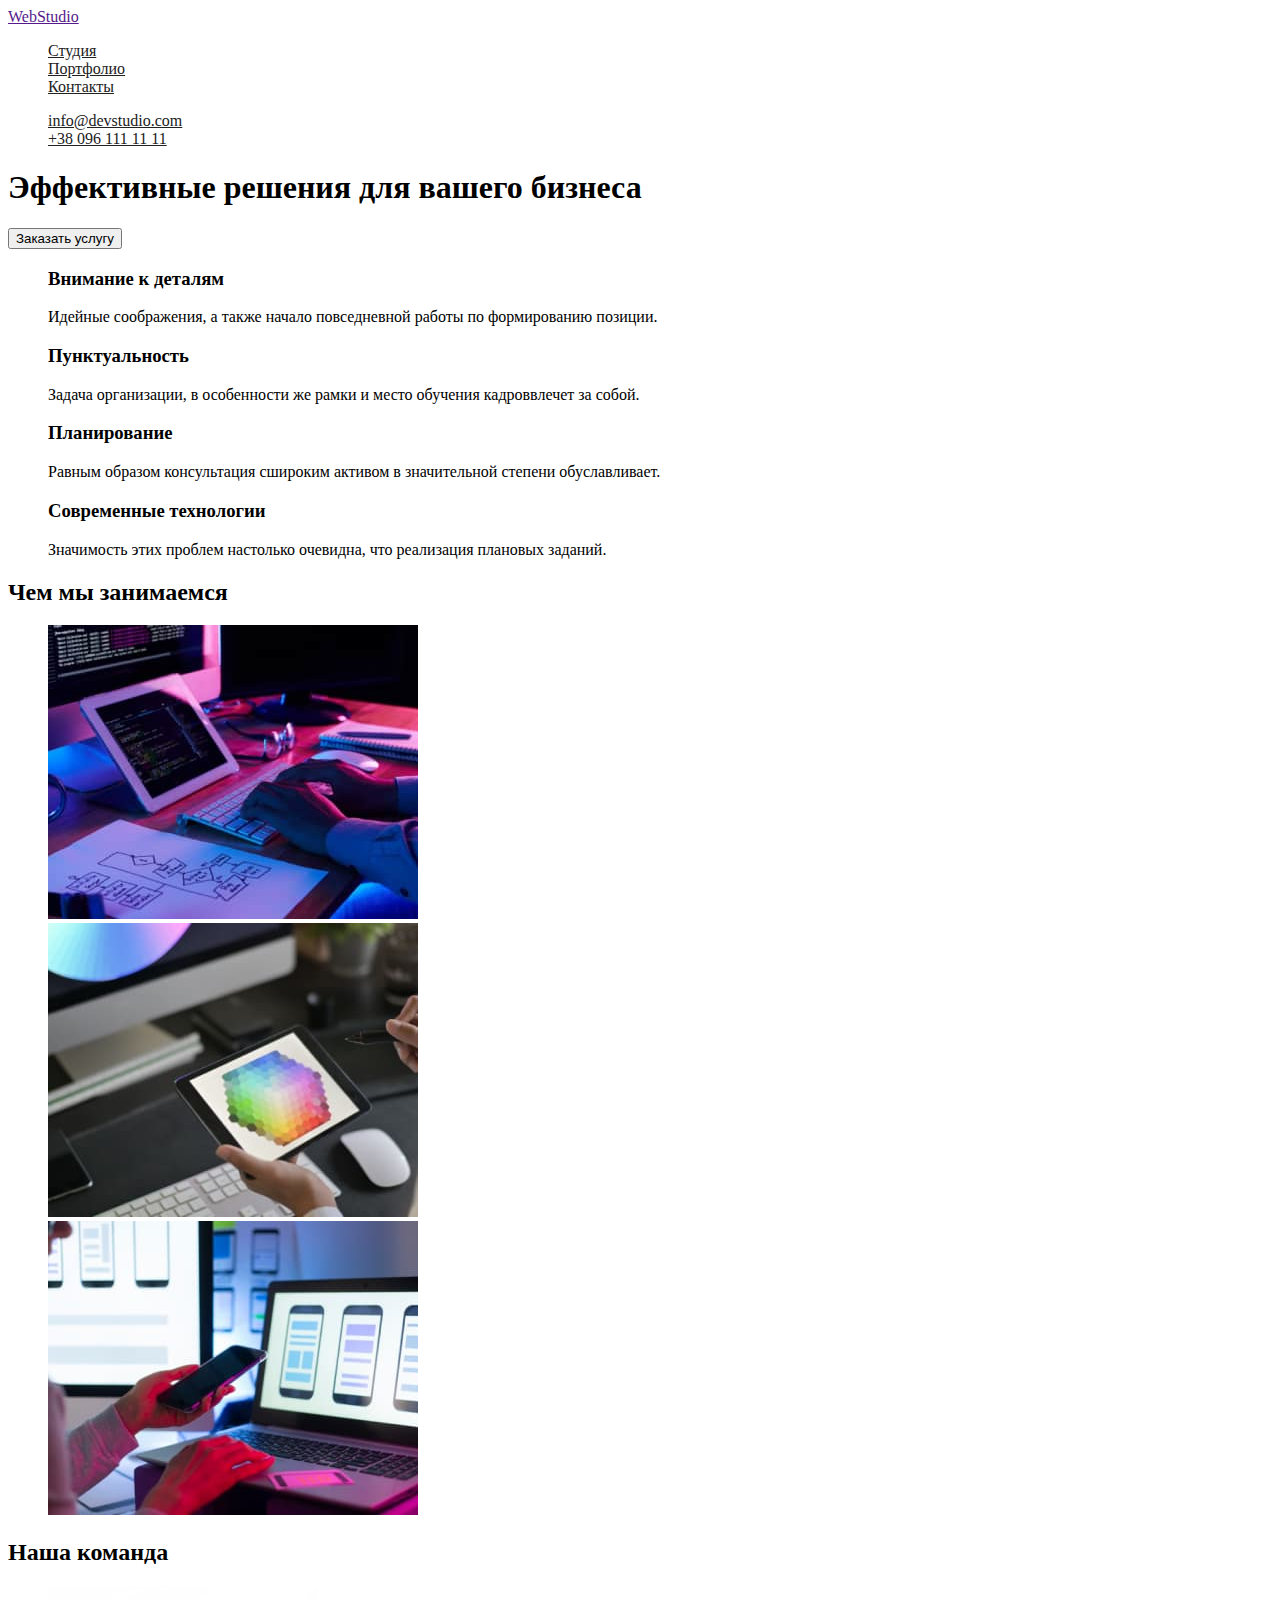
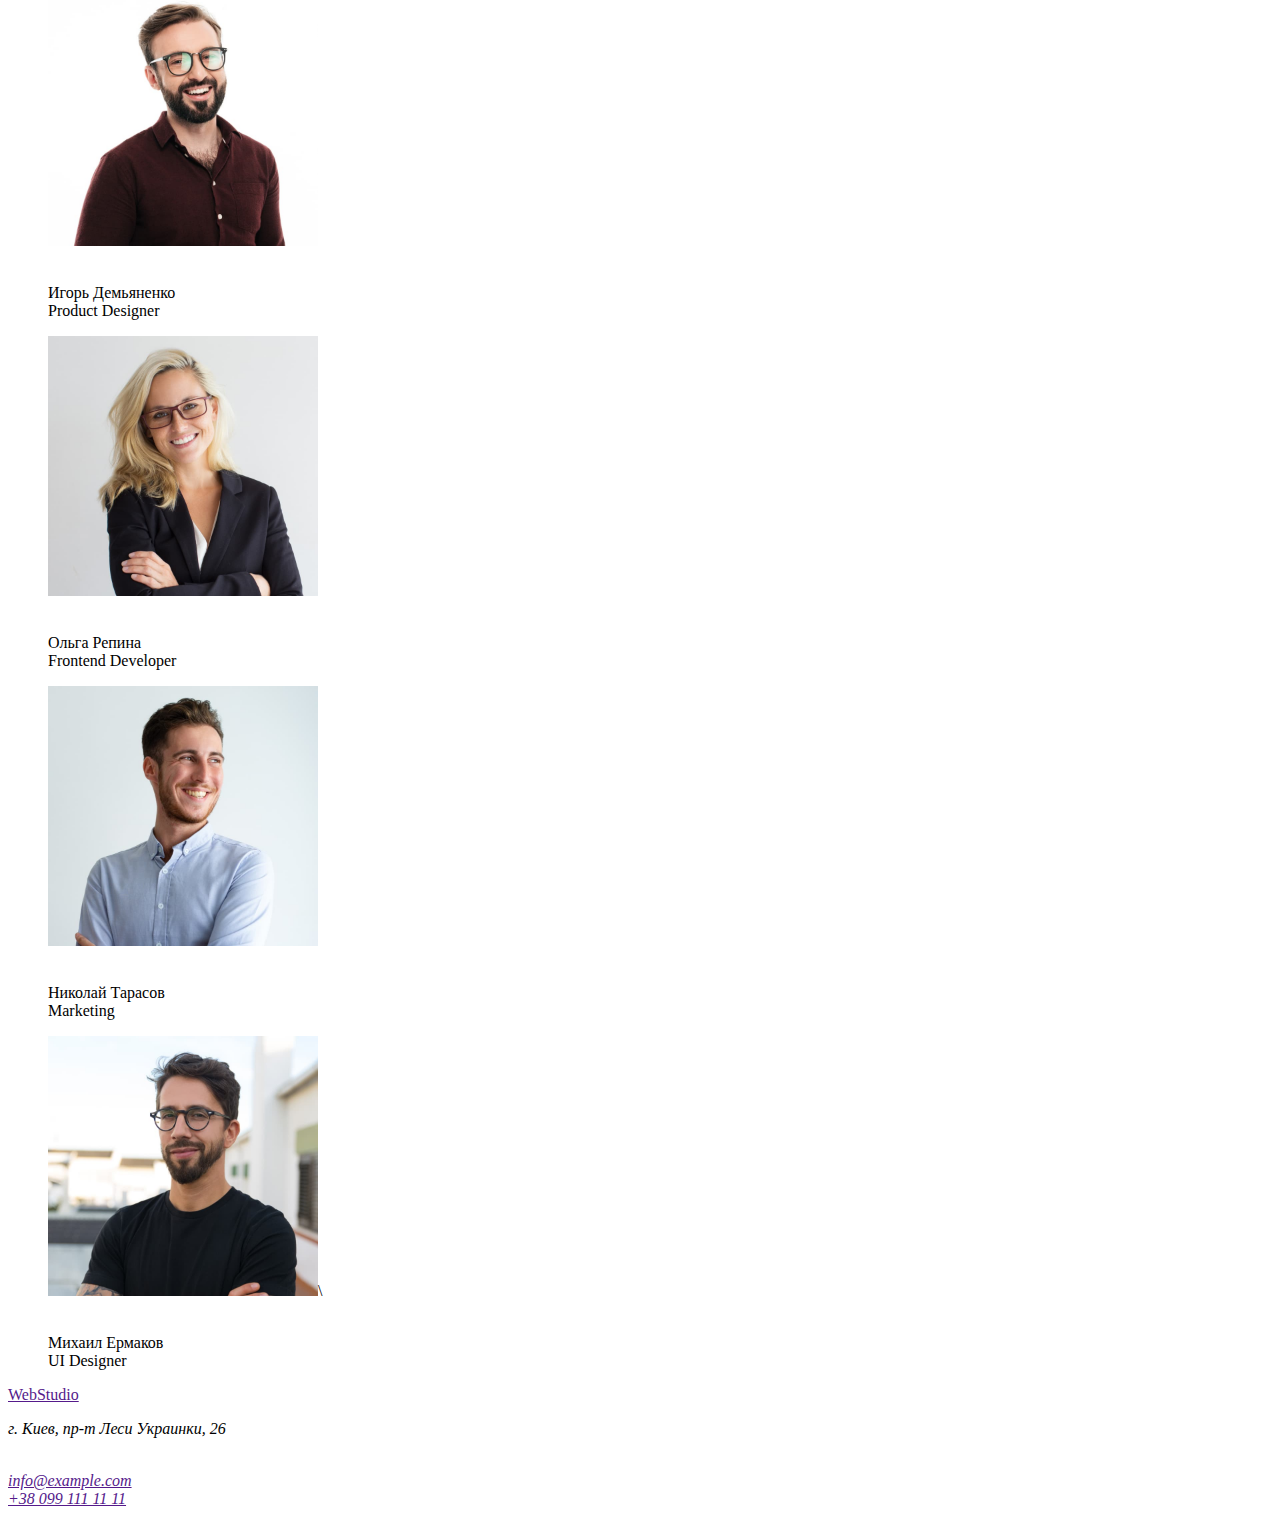
==== index.html @ eeeb80b0 "start" ====
<!DOCTYPE html>
<html lang="en">
<head>
    <meta charset="UTF-8">
    <meta http-equiv="X-UA-Compatible" content="IE=edge">
    <meta name="viewport" content="width=device-width, initial-scale=1.0">
    <title>Document</title>
    <link rel="stylesheet" href="./CSS/style.css">

</head>
<body>
   <header> 
       <nav><a href="">WebStudio</a>
   <ul class="style-nav">
    <li><a href="" class="link">Студия</a></li>
    <li><a href="" class="link"> Портфолио</a></li>
    <li> <a href="" class="link"> Контакты</a></li>
</ul>
    </nav>
    
        <ul class="auth-nav">
        <li><a href="" class="linknav">info@devstudio.com</a></li>
        <li><a href="" class="linknav">+38 096 111 11 11</a></li>
        
    </ul>
    
</header>
<main>
    <section>
        <h1>Эффективные решения для вашего бизнеса</h1>
        <input type="button"
        value="Заказать услугу">
    </section>


<section>
   
    <ul>
        <li><h3>Внимание к деталям</h3>
           <p>Идейные соображения, а также начало повседневной работы по формированию позиции.</p></li>
            <li><h3>Пунктуальность</h3>
               <p>Задача организации, в особенности же рамки и место обучения кадроввлечет за собой.</p></li>
                <li><h3>Планирование</h3>
                   <p> Равным образом консультация сшироким активом в значительной степени обуславливает.</p></li>
                    <li><h3>Современные технологии</h3>
                       <p> Значимость этих проблем настолько очевидна, что реализация плановых заданий.</p></li>
    </ul>
    </section>
    <section>
    <h2>Чем мы занимаемся</h2>
    <ul>
        <li><img src="./images/img1.re.jpg" width=370 height="294" alt="разработчик работает над проектом"> </li>
        <li><img src="./images/img2.re.jpg" width="370" height="294" alt="дизайнеры работают над мобильным приложением"></li>
        <li><img src="./images/img3.re.jpg" width="370" height="294" alt="креативный веб дизайнер выбирает цвет на планшете"></li>
    </ul>
</section>


    <section>
        <h2>Наша команда</h2>
        <ul>
            <li>
                
                    <img src="./images/developer1.re.jpg" width="270" height="260" alt="Product Designer">
           <p> <br>Игорь Демьяненко<br>
            Product Designer</p>
       
    </li>
            <li>
                <img src="./images/developer2.re.jpg" width="270" height="260" alt="Frontend Developer">
            <p>  <br>Ольга Репина<br>Frontend Developer</p>
            
        </li>
            <li>
                
                    <img src="./images/developer3.re.jpg" width="270" height="260" alt="Marketing">
                <p> <br>Николай Тарасов<br>Marketing</p>
        
    </li>
            <li>
               
                    <img src="./images/developer4.re.jpg" width="270" height="260" alt="UI Designer">\
                <p>  <br>Михаил Ермаков<br>UI Designer</p>
        </li>
    
        </ul>
    </section>
</main>

    <footer>
       <a href=""> WebStudio<br></a>
<address>
<p> г. Киев, пр-т Леси Украинки, 26</p> <br> <a href=""> info@example.com</a> <br> <a href=""> +38 099 111 11 11</a>
</address>

    </footer>

</body>
</html>
---- CSS/style.css ----
ul {
    list-style: none;
}
/* style heder */



.style-nav .link:hover,
.style-nav .link:focus {
color: #2196F3;
}
.style-nav .link {
    color: #212121;
}

.auth-nav .linknav:hover,
.auth-nav .linknav:focus {
    color: #2196F3;
}
.auth-nav .linknav {
    color: #212121;
}
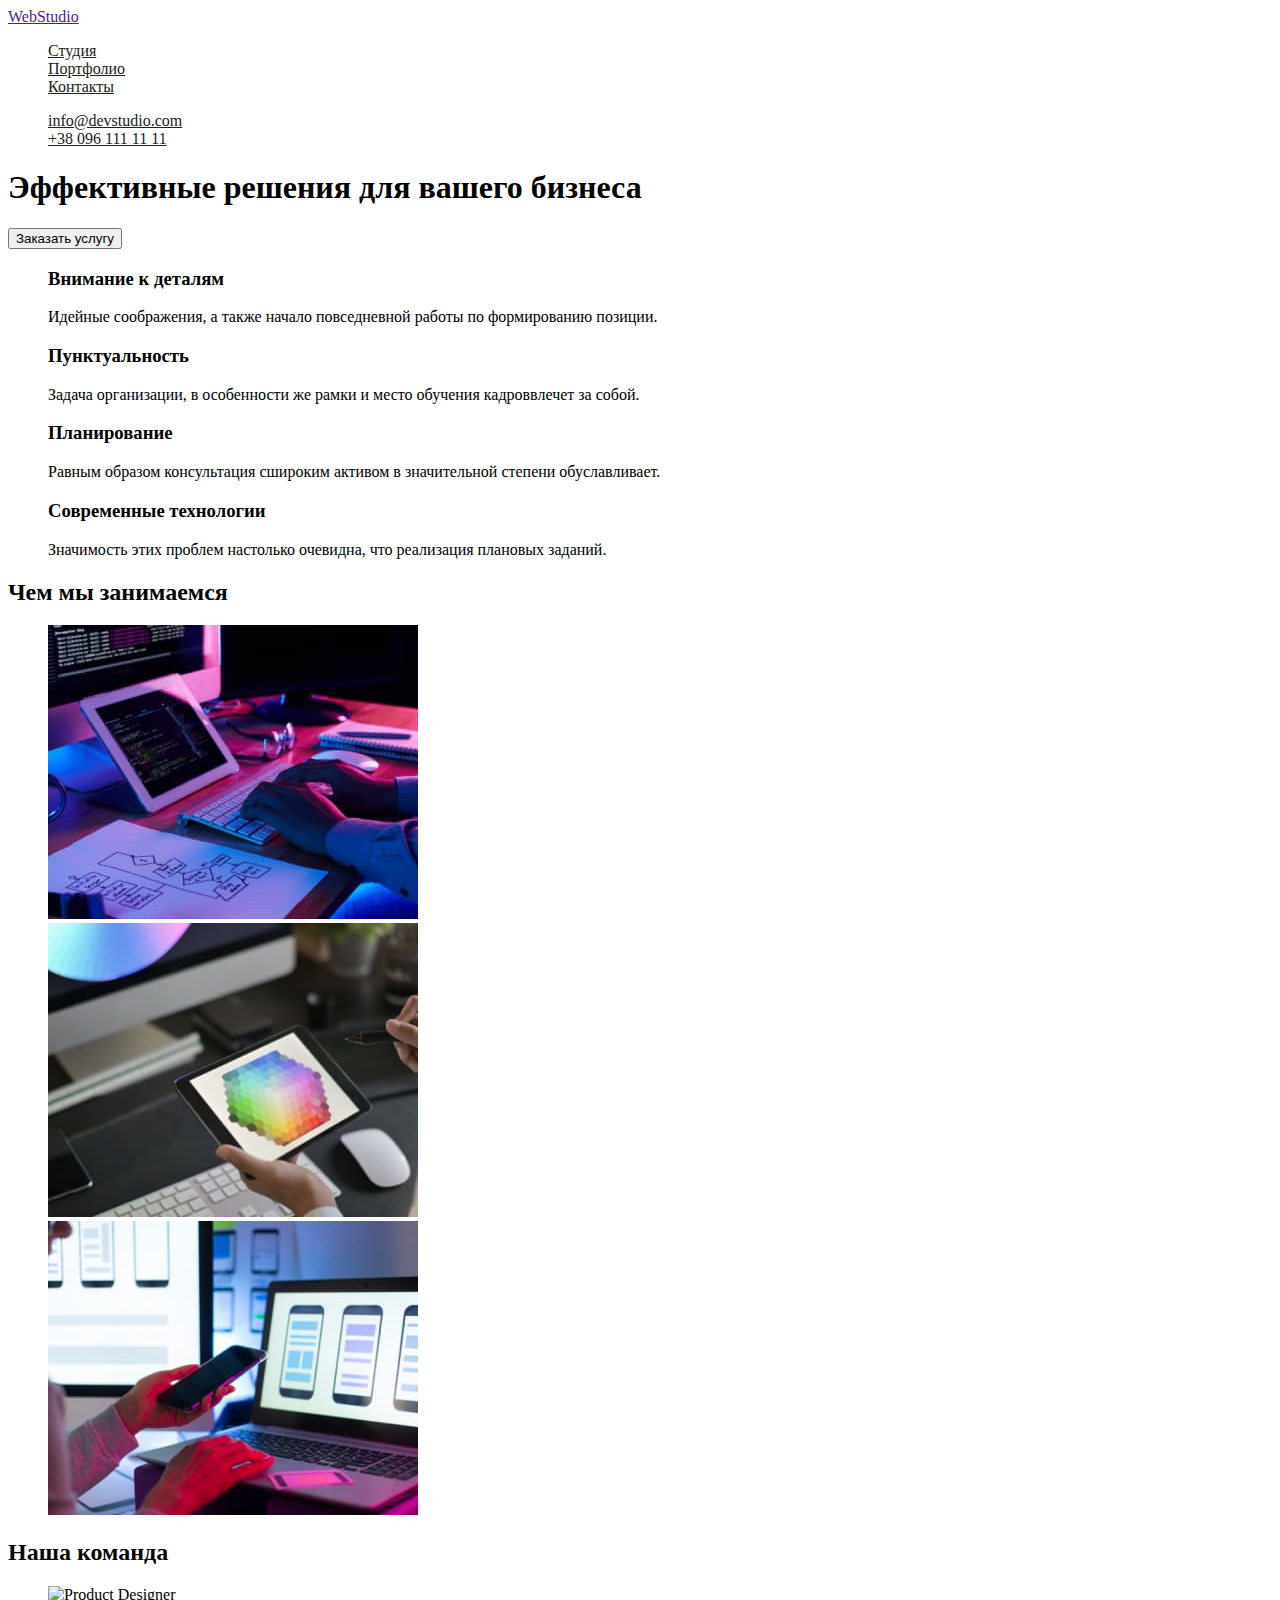
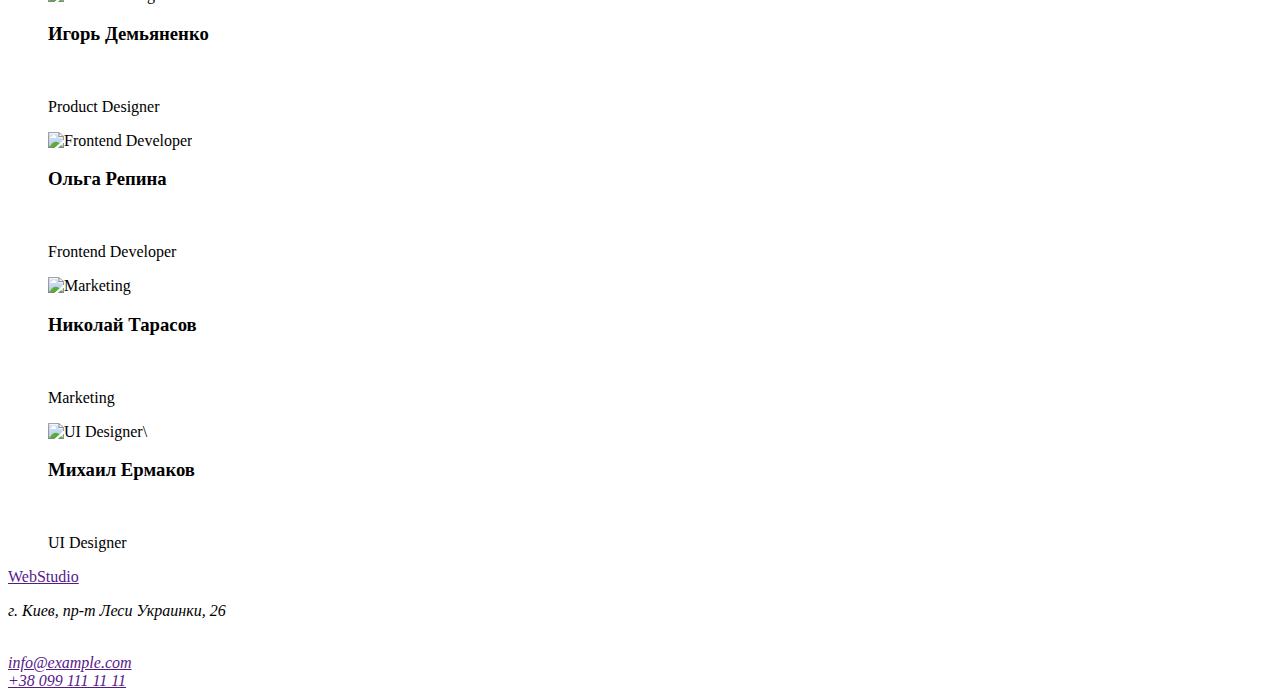
==== commit 6884101f: "portfolio" ====
--- a/index.html
+++ b/index.html
@@ -61,28 +61,28 @@
         <ul>
             <li>
                 
-                    <img src="./images/developer1.re.jpg" width="270" height="260" alt="Product Designer">
-           <p> <br>Игорь Демьяненко<br>
-            Product Designer</p>
-       
-    </li>
-            <li>
-                <img src="./images/developer2.re.jpg" width="270" height="260" alt="Frontend Developer">
-            <p>  <br>Ольга Репина<br>Frontend Developer</p>
-            
-        </li>
-            <li>
-                
-                    <img src="./images/developer3.re.jpg" width="270" height="260" alt="Marketing">
-                <p> <br>Николай Тарасов<br>Marketing</p>
+                <img src="./img/developer1.jpg" width="270" height="260" alt="Product Designer">
+        <br><h3>Игорь Демьяненко</h3><br>
+       <p>Product Designer</p>
+   
+</li>
+        <li>
+            <img src="./img/developer2.jpg" width="270" height="260" alt="Frontend Developer">
+          <br><h3>Ольга Репина</h3><br><p>Frontend Developer</p>
         
     </li>
-            <li>
-               
-                    <img src="./images/developer4.re.jpg" width="270" height="260" alt="UI Designer">\
-                <p>  <br>Михаил Ермаков<br>UI Designer</p>
-        </li>
+        <li>
+            
+                <img src="./img/developer3.jpg" width="270" height="260" alt="Marketing">
+             <br><h3>Николай Тарасов</h3><br><p>Marketing</p>
     
+</li>
+        <li>
+           
+                <img src="./img/developer4.jpg" width="270" height="260" alt="UI Designer">\
+              <br><h3>Михаил Ермаков</h3><br><p>UI Designer</p>
+    </li>
+
         </ul>
     </section>
 </main>
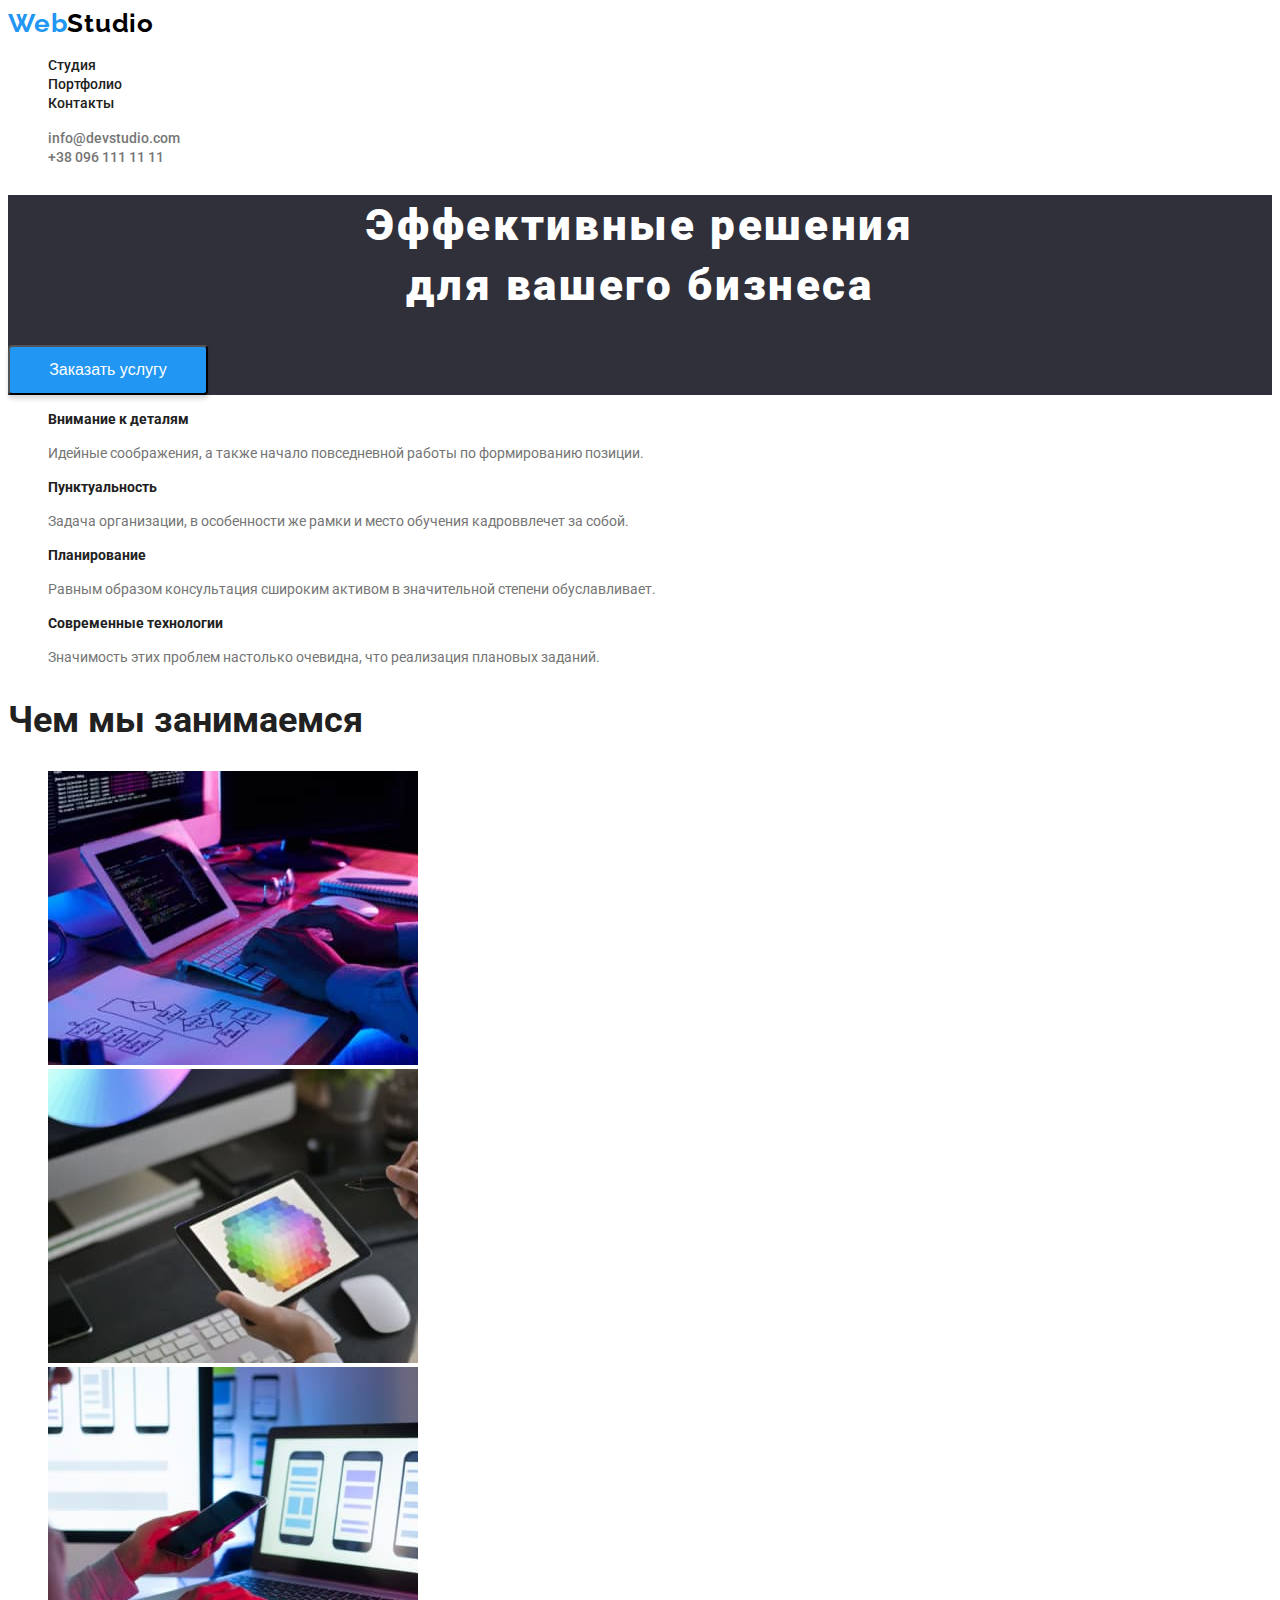
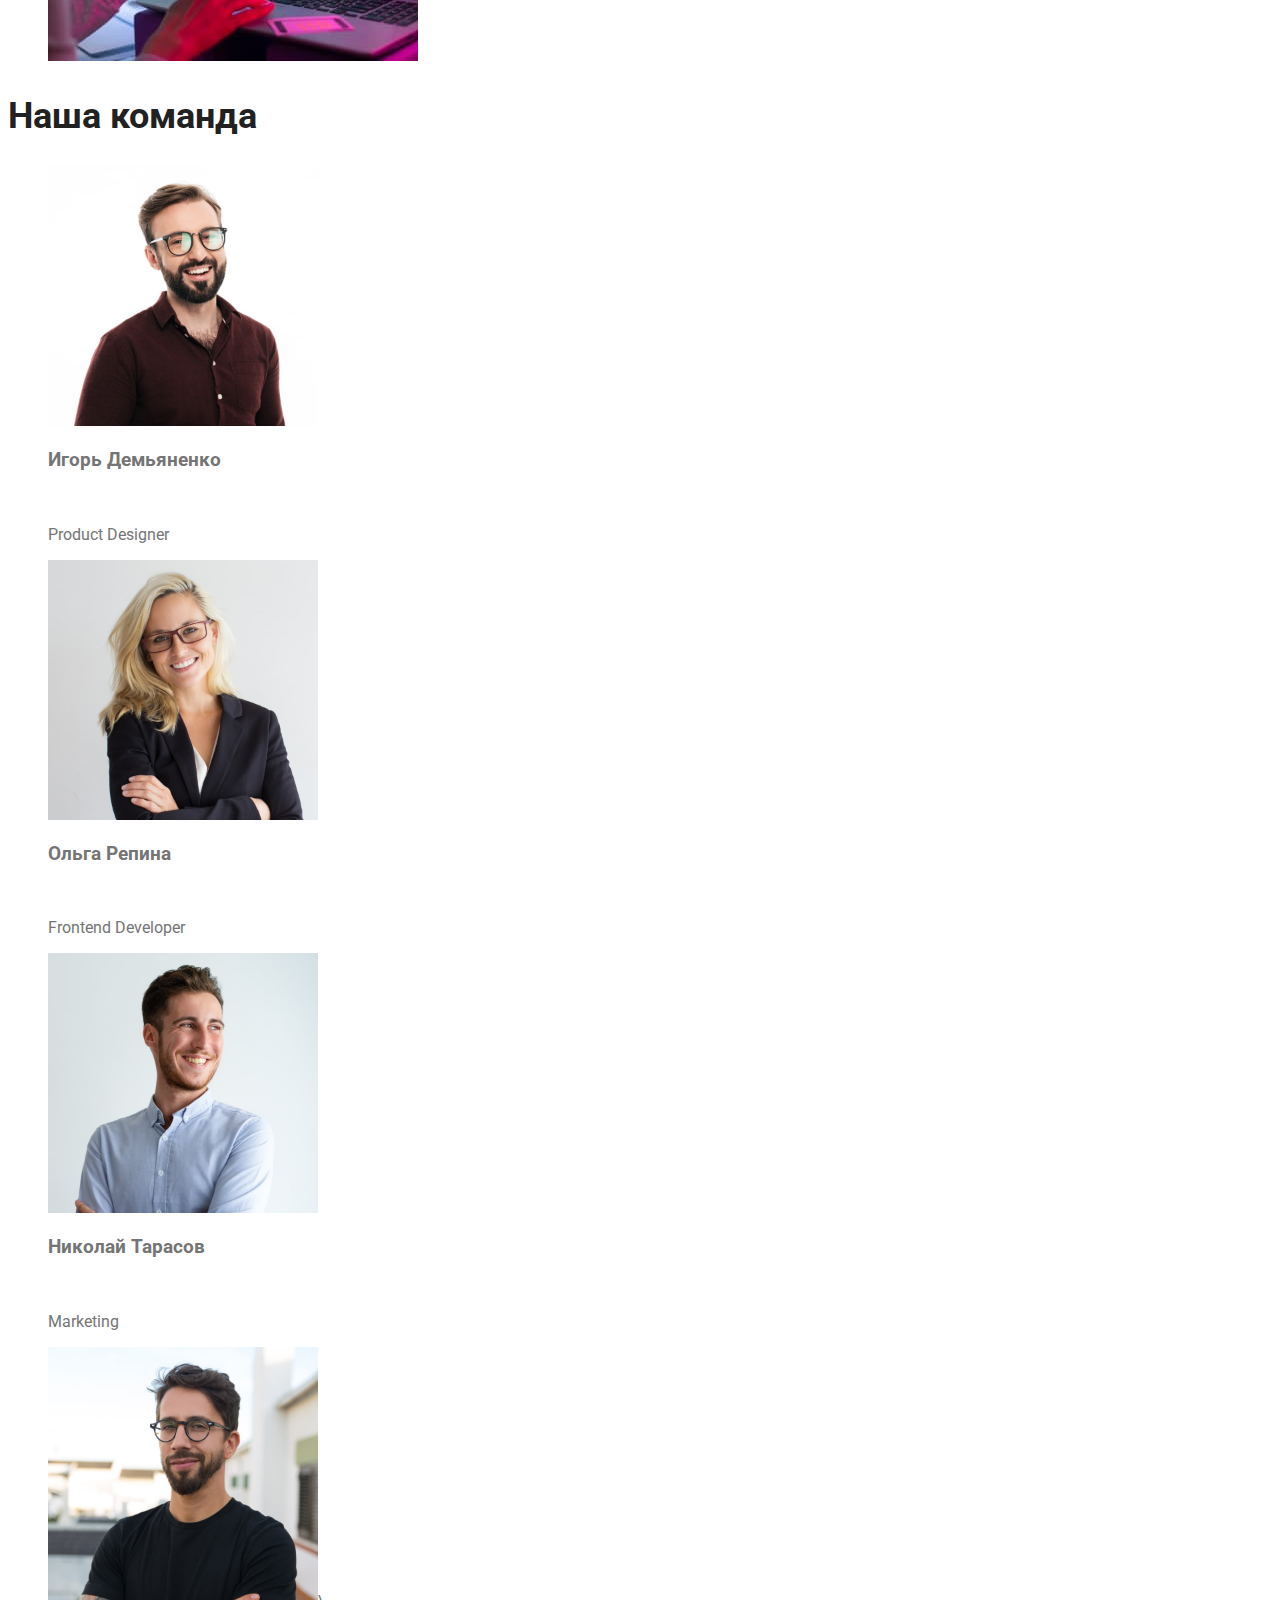
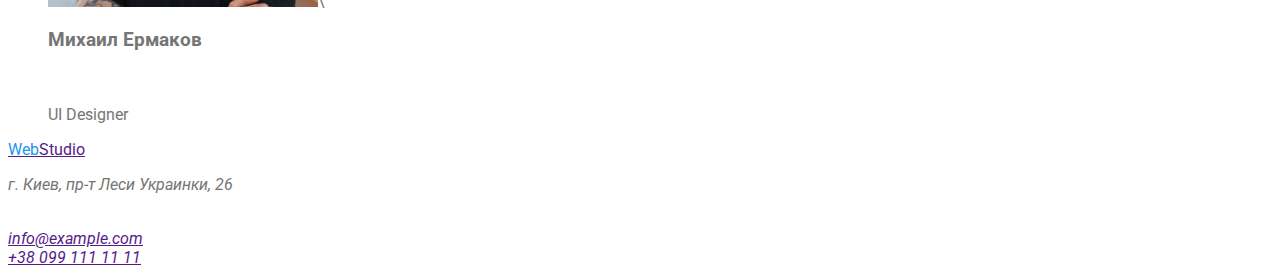
==== commit bc92c4c7: "ogogo" ====
--- a/index.html
+++ b/index.html
@@ -5,15 +5,21 @@
     <meta http-equiv="X-UA-Compatible" content="IE=edge">
     <meta name="viewport" content="width=device-width, initial-scale=1.0">
     <title>Document</title>
+    <link rel="preconnect" href="https://fonts.googleapis.com">
+<link rel="preconnect" href="https://fonts.gstatic.com" crossorigin>
+<link href="https://fonts.googleapis.com/css2?family=Roboto:ital,wght@0,400;0,500;0,700;0,900;1,400;1,500;1,700;1,900&display=swap" rel="stylesheet">
     <link rel="stylesheet" href="./CSS/style.css">
-
+    <link rel="preconnect" href="https://fonts.googleapis.com">
+<link rel="preconnect" href="https://fonts.gstatic.com" crossorigin>
+<link href="https://fonts.googleapis.com/css2?family=Raleway:ital,wght@1,700&display=swap" rel="stylesheet">
 </head>
-<body>
+<body class="body">
    <header> 
-       <nav><a href="">WebStudio</a>
+       <nav><a href="" class="logo">
+        <span class="web">Web</span>Studio</a>
    <ul class="style-nav">
-    <li><a href="" class="link">Студия</a></li>
-    <li><a href="" class="link"> Портфолио</a></li>
+    <li><a href="./index.html" class="link">Студия</a></li>
+    <li><a href="./porfolio.html" class="link"> Портфолио</a></li>
     <li> <a href="" class="link"> Контакты</a></li>
 </ul>
     </nav>
@@ -26,71 +32,71 @@
     
 </header>
 <main>
-    <section>
-        <h1>Эффективные решения для вашего бизнеса</h1>
-        <input type="button"
-        value="Заказать услугу">
+    <section class="main-title">
+        <h1 class="title">Эффективные решения<br> для вашего бизнеса</h1>
+        <button type="button" class="button">Заказать услугу</button>
     </section>
 
 
 <section>
-   
-    <ul>
-        <li><h3>Внимание к деталям</h3>
-           <p>Идейные соображения, а также начало повседневной работы по формированию позиции.</p></li>
-            <li><h3>Пунктуальность</h3>
-               <p>Задача организации, в особенности же рамки и место обучения кадроввлечет за собой.</p></li>
-                <li><h3>Планирование</h3>
-                   <p> Равным образом консультация сшироким активом в значительной степени обуславливает.</p></li>
-                    <li><h3>Современные технологии</h3>
-                       <p> Значимость этих проблем настолько очевидна, что реализация плановых заданий.</p></li>
+
+    <ul class="hero">
+        <li><h3 class="headlines">Внимание к деталям</h3>
+           <p class="list">Идейные соображения, а также начало повседневной работы по формированию позиции.</p></li>
+            <li><h3 class="headlines">Пунктуальность</h3>
+               <p class="list">Задача организации, в особенности же рамки и место обучения кадроввлечет за собой.</p></li>
+                <li><h3 class="headlines">Планирование</h3>
+                   <p class="list"> Равным образом консультация сшироким активом в значительной степени обуславливает.</p></li>
+                    <li><h3 class="headlines">Современные технологии</h3>
+                       <p class="list"> Значимость этих проблем настолько очевидна, что реализация плановых заданий.</p></li>
     </ul>
     </section>
-    <section>
-    <h2>Чем мы занимаемся</h2>
+    <section> 
+    <h2 class="main-headlines">Чем мы занимаемся</h2>
     <ul>
-        <li><img src="./images/img1.re.jpg" width=370 height="294" alt="разработчик работает над проектом"> </li>
-        <li><img src="./images/img2.re.jpg" width="370" height="294" alt="дизайнеры работают над мобильным приложением"></li>
-        <li><img src="./images/img3.re.jpg" width="370" height="294" alt="креативный веб дизайнер выбирает цвет на планшете"></li>
+        <li><img src="./images/img1.jpg" width=370 height="294" alt="разработчик работает над проектом"> </li>
+        <li><img src="./images/img2.jpg" width="370" height="294" alt="дизайнеры работают над мобильным приложением"></li>
+        <li><img src="./images/img3.jpg" width="370" height="294" alt="креативный веб дизайнер выбирает цвет на планшете"></li>
     </ul>
 </section>
 
 
     <section>
-        <h2>Наша команда</h2>
+        <h2 class="main-headlines">Наша команда</h2>
         <ul>
             <li>
                 
-                <img src="./img/developer1.jpg" width="270" height="260" alt="Product Designer">
-        <br><h3>Игорь Демьяненко</h3><br>
+                <img src="./images/developer1.jpg" width="270" height="260" alt="Product Designer">
+        <br><h3 class="workers">Игорь Демьяненко</h3><br>
        <p>Product Designer</p>
    
 </li>
         <li>
-            <img src="./img/developer2.jpg" width="270" height="260" alt="Frontend Developer">
-          <br><h3>Ольга Репина</h3><br><p>Frontend Developer</p>
+            <img src="./images/developer2.jpg" width="270" height="260" alt="Frontend Developer">
+          <br><h3 class="workers">Ольга Репина</h3><br><p>Frontend Developer</p>
         
     </li>
         <li>
             
-                <img src="./img/developer3.jpg" width="270" height="260" alt="Marketing">
-             <br><h3>Николай Тарасов</h3><br><p>Marketing</p>
+                <img src="./images/developer3.jpg" width="270" height="260" alt="Marketing">
+             <br><h3 class="workers">Николай Тарасов</h3><br><p>Marketing</p>
     
 </li>
         <li>
            
-                <img src="./img/developer4.jpg" width="270" height="260" alt="UI Designer">\
-              <br><h3>Михаил Ермаков</h3><br><p>UI Designer</p>
+                <img src="./images/developer4.jpg" width="270" height="260" alt="UI Designer">\
+              <br><h3 class="workers">Михаил Ермаков</h3><br><p>UI Designer</p>
     </li>
 
         </ul>
     </section>
 </main>
 
-    <footer>
-       <a href=""> WebStudio<br></a>
+    <footer class="downfooter">
+        <a href="" class="logodown">
+            <span class="web">Web</span>Studio</a>
 <address>
-<p> г. Киев, пр-т Леси Украинки, 26</p> <br> <a href=""> info@example.com</a> <br> <a href=""> +38 099 111 11 11</a>
+<p class="address"> г. Киев, пр-т Леси Украинки, 26</p> <br> <a href=""> info@example.com</a> <br> <a href=""> +38 099 111 11 11</a>
 </address>
 
     </footer>
--- a/CSS/style.css
+++ b/CSS/style.css
@@ -1,22 +1,92 @@
-ul {
+.body {
+    font-family: Roboto;
+    color: #757575;
+}
+ul {list-style: none;}
+
+/* global */
+.logo {
+    width: 145px;
+    height: 31px;
+    font-family: Raleway;
+    font-weight: bold;
+font-size: 26px;
+line-height: 31px;
+letter-spacing: 0.03em;
+color: black;
+text-decoration: none;
+}
+.web {
+    color: #2196F3;
+}
+/* logo */
+
+
+.style-nav .link-stud:hover,
+.style-nav .link-stud:focus {
+    color: #2196F3;
+}
+
+.style-nav .link {
+    font-size: 14px;
+    line-height: 16px;
+    font-weight: 500;
+    color: #212121;
+    text-decoration: none;
     list-style: none;
 }
-/* style heder */
-
-
 
 .style-nav .link:hover,
 .style-nav .link:focus {
-color: #2196F3;
-}
-.style-nav .link {
-    color: #212121;
-}
-
-.auth-nav .linknav:hover,
-.auth-nav .linknav:focus {
     color: #2196F3;
 }
 .auth-nav .linknav {
+    font-size: 14px;
+    line-height: 16px;
+    font-weight: 500;
+    text-decoration: none;
+    list-style: none;
+    color: #757575;
+}
+.auth-nav .linknav:focus,
+.auth-nav .linknav:hover {
+    color: #2196F3;
+}
+/* header */
+.main-title {
+    background-color: #2F303A;
+    color: #FFFFFF;
+}
+.main-title .title {
+    font-size: 44px;
+    line-height: 60px;
+    font-weight: 900;
+    text-align: center;
+    letter-spacing: 0.06em
+}
+.button {
+    background-color: #2196F3;
+    color: #FFFFFF;
+    width: 200px;
+    height: 50px;
+    box-shadow: 0px 4px 4px rgba(0, 0, 0, 0.15);
+    border-radius: 4px;
+    font-size: 16px
+}
+/* effect button */
+.hero .list {
+    font-size: 14px;
+    line-height: 24px;
+}
+.hero .headlines {
+    font-size: 14px;
+    line-height: 16,41px;
+    color: #212121;
+    font-weight: 700;
+}
+.main-headlines {
+    font-size: 36px;
+    line-height: 42px;
+    font-weight: 700;
     color: #212121;
 }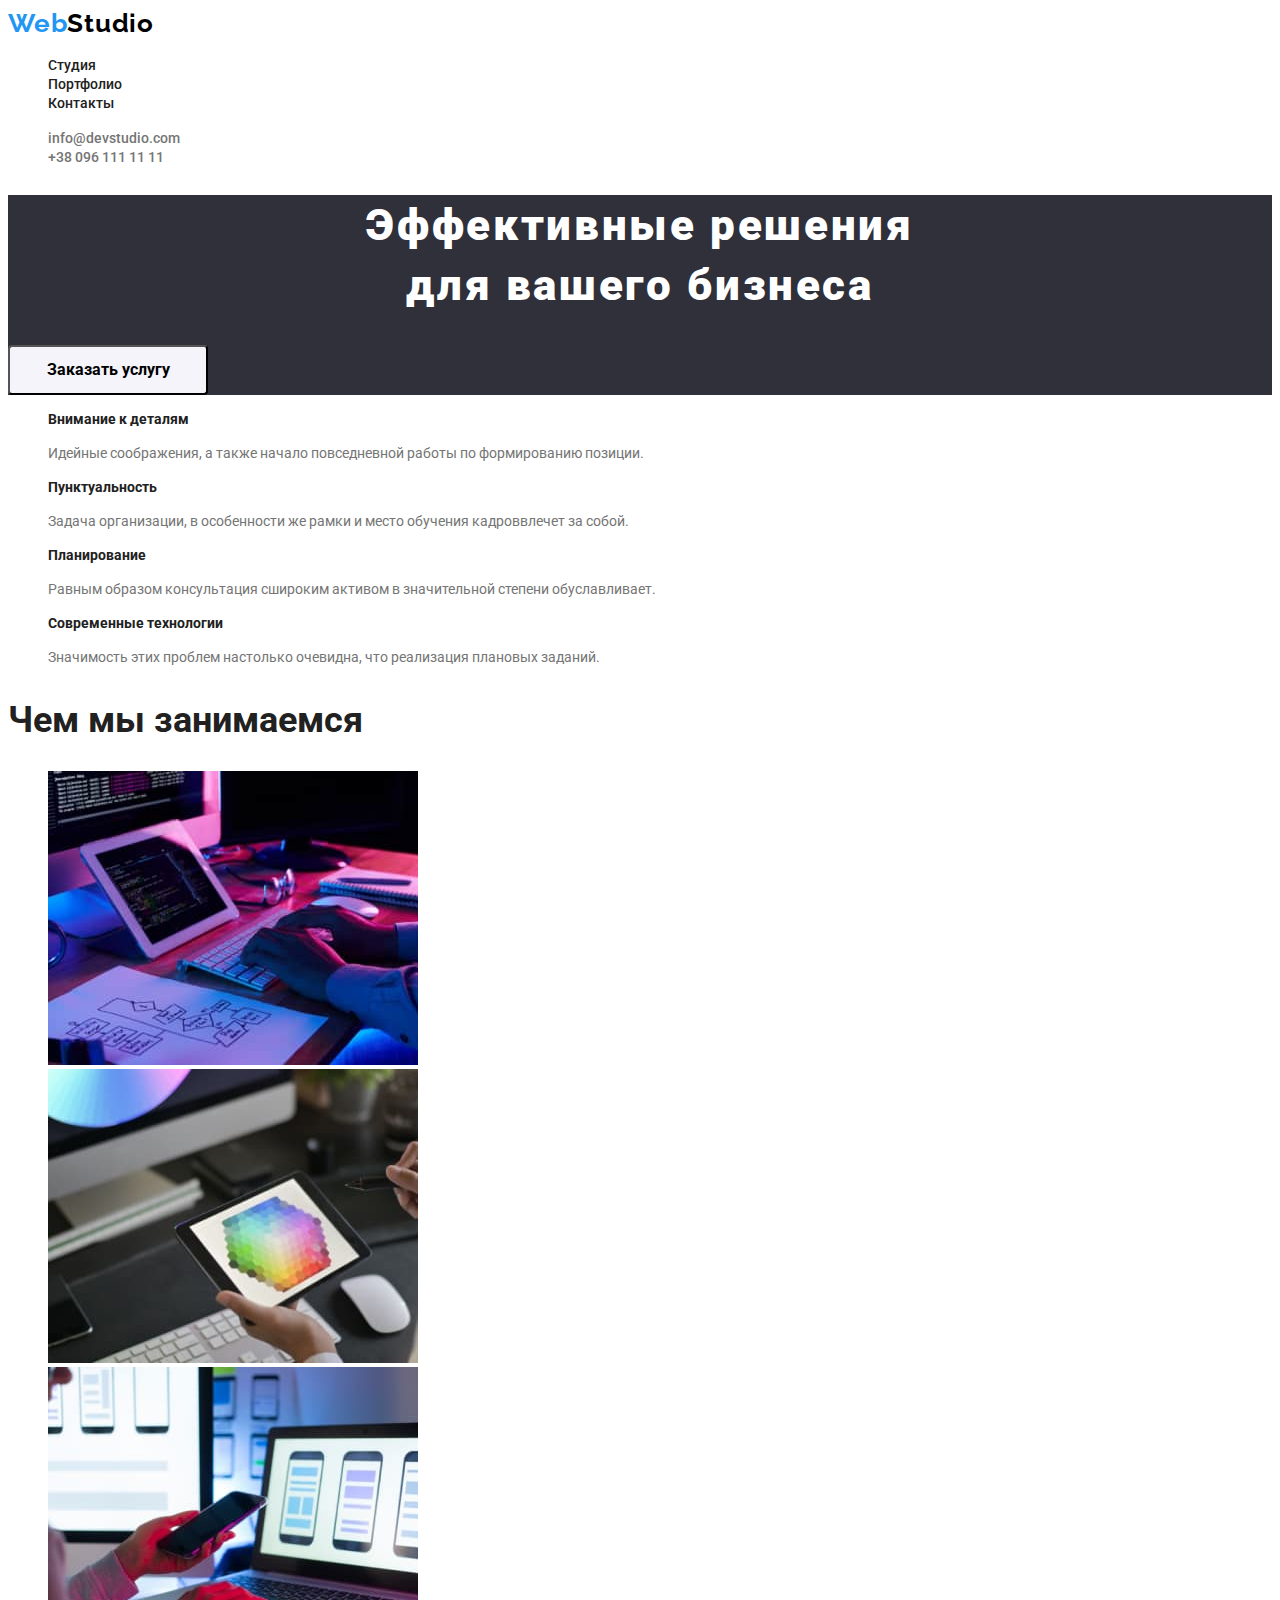
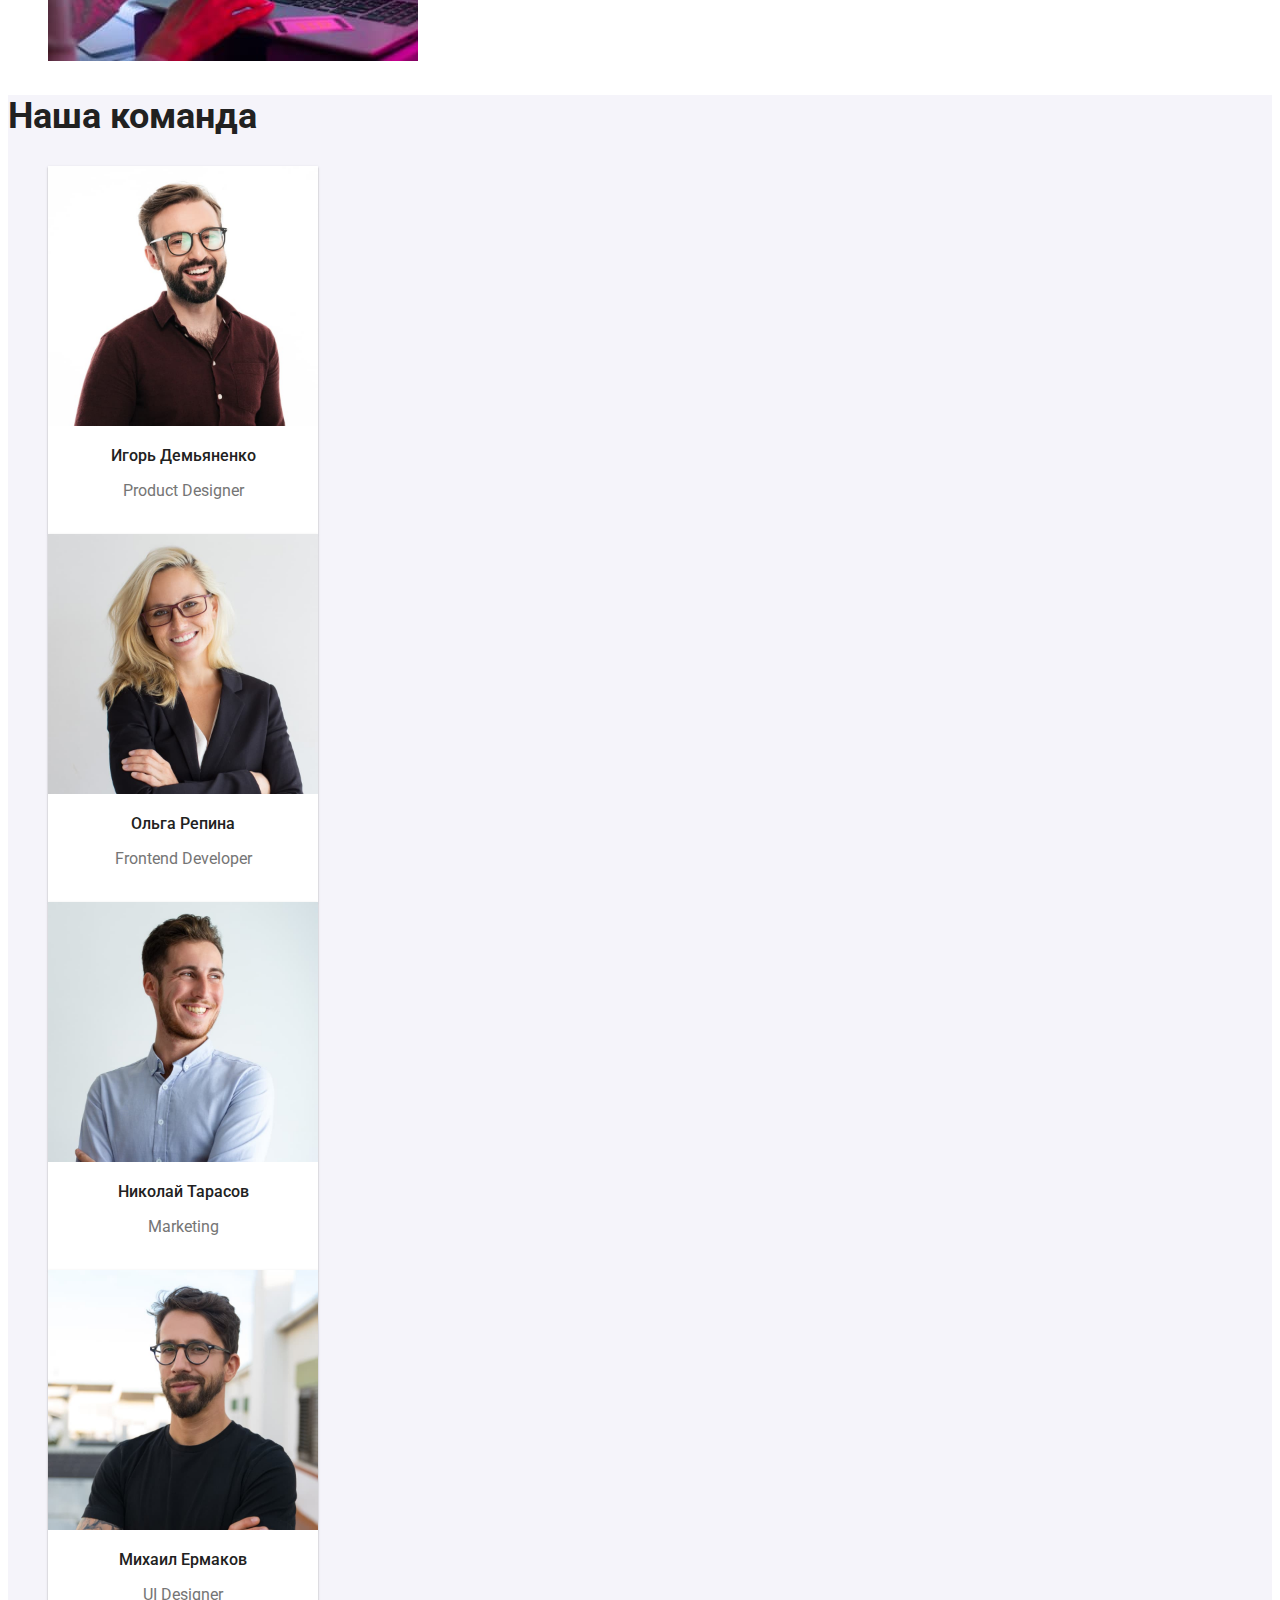
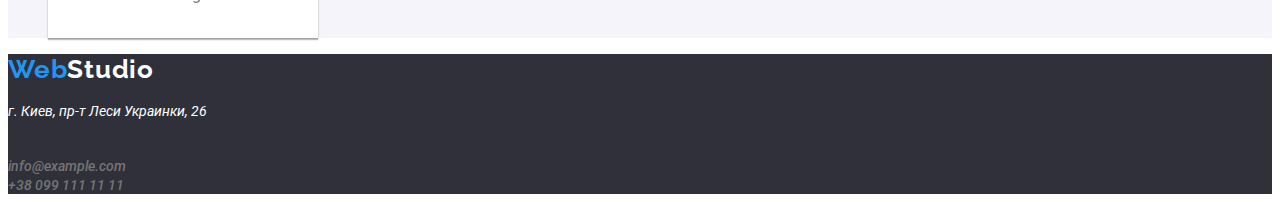
==== commit 2fc47b07: "ok" ====
--- a/index.html
+++ b/index.html
@@ -10,9 +10,9 @@
 <link href="https://fonts.googleapis.com/css2?family=Roboto:ital,wght@0,400;0,500;0,700;0,900;1,400;1,500;1,700;1,900&display=swap" rel="stylesheet">
     <link rel="stylesheet" href="./CSS/style.css">
     <link rel="preconnect" href="https://fonts.googleapis.com">
-<link rel="preconnect" href="https://fonts.gstatic.com" crossorigin>
-<link href="https://fonts.googleapis.com/css2?family=Raleway:ital,wght@1,700&display=swap" rel="stylesheet">
-</head>
+    <link rel="preconnect" href="https://fonts.googleapis.com">
+    <link rel="preconnect" href="https://fonts.gstatic.com" crossorigin>
+    <link href="https://fonts.googleapis.com/css2?family=Raleway:wght@700&display=swap" rel="stylesheet">
 <body class="body">
    <header> 
        <nav><a href="" class="logo">
@@ -61,31 +61,31 @@
 </section>
 
 
-    <section>
+    <section class="our-team">
         <h2 class="main-headlines">Наша команда</h2>
         <ul>
-            <li>
+            <li class="employee">
                 
                 <img src="./images/developer1.jpg" width="270" height="260" alt="Product Designer">
-        <br><h3 class="workers">Игорь Демьяненко</h3><br>
-       <p>Product Designer</p>
+        <h3 class="workers">Игорь Демьяненко</h3>
+       <p class="positions">Product Designer</p>
    
 </li>
-        <li>
+        <li class="employee">
             <img src="./images/developer2.jpg" width="270" height="260" alt="Frontend Developer">
-          <br><h3 class="workers">Ольга Репина</h3><br><p>Frontend Developer</p>
+          <h3 class="workers">Ольга Репина</h3><p class="positions">Frontend Developer</p>
         
     </li>
-        <li>
+        <li class="employee">
             
                 <img src="./images/developer3.jpg" width="270" height="260" alt="Marketing">
-             <br><h3 class="workers">Николай Тарасов</h3><br><p>Marketing</p>
+             <h3 class="workers">Николай Тарасов</h3><p class="positions">Marketing</p>
     
 </li>
-        <li>
+        <li class="employee">
            
-                <img src="./images/developer4.jpg" width="270" height="260" alt="UI Designer">\
-              <br><h3 class="workers">Михаил Ермаков</h3><br><p>UI Designer</p>
+                <img src="./images/developer4.jpg" width="270" height="260" alt="UI Designer">
+              <h3 class="workers">Михаил Ермаков</h3><p class="positions">UI Designer</p>
     </li>
 
         </ul>
@@ -93,10 +93,12 @@
 </main>
 
     <footer class="downfooter">
-        <a href="" class="logodown">
+        <a href="" class="logodown-port">
             <span class="web">Web</span>Studio</a>
 <address>
-<p class="address"> г. Киев, пр-т Леси Украинки, 26</p> <br> <a href=""> info@example.com</a> <br> <a href=""> +38 099 111 11 11</a>
+<p class="address"> г. Киев, пр-т Леси Украинки, 26</p> <br>
+ <a href="" class="linknav"> info@example.com</a> <br> 
+ <a href="" class="linknav"> +38 099 111 11 11</a>
 </address>
 
     </footer>
--- a/CSS/style.css
+++ b/CSS/style.css
@@ -10,23 +10,14 @@
     height: 31px;
     font-family: Raleway;
     font-weight: bold;
-font-size: 26px;
-line-height: 31px;
-letter-spacing: 0.03em;
-color: black;
-text-decoration: none;
-}
-.web {
-    color: #2196F3;
-}
+    font-size: 26px;
+    line-height: 31px;
+    letter-spacing: 0.03em;
+    color: black;
+    text-decoration: none;
+}
+.web {color: #2196F3;}
 /* logo */
-
-
-.style-nav .link-stud:hover,
-.style-nav .link-stud:focus {
-    color: #2196F3;
-}
-
 .style-nav .link {
     font-size: 14px;
     line-height: 16px;
@@ -35,7 +26,6 @@
     text-decoration: none;
     list-style: none;
 }
-
 .style-nav .link:hover,
 .style-nav .link:focus {
     color: #2196F3;
@@ -65,13 +55,22 @@
     letter-spacing: 0.06em
 }
 .button {
-    background-color: #2196F3;
-    color: #FFFFFF;
+    
+    font-family: "Roboto";
+    border-radius: 4px;
+    background-color: #f5f4fa;
+    color: black;
+    font-size: 16px;
+    line-height: 30px;
+    font-weight: 700;
     width: 200px;
     height: 50px;
-    box-shadow: 0px 4px 4px rgba(0, 0, 0, 0.15);
-    border-radius: 4px;
-    font-size: 16px
+    left: 700px;
+    top: 430px;
+}
+.button:hover {
+background-color: #2196F3;
+color: #FFFFFF;
 }
 /* effect button */
 .hero .list {
@@ -80,13 +79,178 @@
 }
 .hero .headlines {
     font-size: 14px;
-    line-height: 16,41px;
+    line-height: 16px;
     color: #212121;
     font-weight: 700;
+}
+/* skills */
+.our-team {
+    background-color: #F5F4FA;
 }
 .main-headlines {
     font-size: 36px;
     line-height: 42px;
     font-weight: 700;
     color: #212121;
+}
+.employee {
+    width: 270px;
+    height: 368px;
+    left: 515px;
+    top: 1635px;
+    background: #FFFFFF;
+    box-shadow: 0px 1px 3px rgba(0, 0, 0, 0.12), 0px 1px 1px rgba(0, 0, 0, 0.14), 0px 2px 1px rgba(0, 0, 0, 0.2);
+}
+.workers {
+    font-weight: 500;
+    font-size: 16px;
+    line-height: 19px;
+    text-align: center;
+    color: #212121;
+}
+.positions {
+    font-size: 16px;
+    line-height: 19px;
+    font-weight: 400;
+    text-align: center;
+}
+/* our team */
+.downfooter {
+    background-color: #2F303A;
+}
+.logodown {
+    font-family: Raleway;
+    font-weight: bold;
+    font-size: 26px;
+    line-height: 31px;
+    letter-spacing: 0.03em;
+    color: #FFFFFF;
+    text-decoration: none;
+}
+.web {
+    color: #2196F3;
+}
+.address {
+    font-size: 14px;
+    line-height: 24px;
+    color: #FFFFFF;
+    font-weight: 400;
+}
+.downfooter .linknav {
+    font-size: 14px;
+    line-height: 16px;
+    font-weight: 500;
+    text-decoration: none;
+    list-style: none;
+    color: #757575;
+}
+.downfooter .linknav:focus,
+.downfooter .linknav:hover {
+    color: #2196F3;
+}
+/* footeer */
+
+
+/* Portfolio */
+.logo {
+    width: 145px;
+    height: 31px;
+    font-family: Raleway;
+    font-weight: bold;
+    font-size: 26px;
+    line-height: 31px;
+    letter-spacing: 0.03em;
+    color: black;
+    text-decoration: none;
+}
+.web {
+    color: #2196F3;
+}
+
+.style-nav .link {
+    font-size: 14px;
+    line-height: 16px;
+    font-weight: 500;
+    color: #212121;
+    text-decoration: none;
+    list-style: none;
+}
+.style-nav .link:hover,
+.style-nav .link:focus {
+    color: #2196F3;}
+    .auth-nav .linknav {
+        font-size: 14px;
+        line-height: 16px;
+        font-weight: 500;
+        text-decoration: none;
+        list-style: none;
+        color: #757575;
+    }
+    .auth-nav .linknav:focus,
+    .auth-nav .linknav:hover {
+        color: #2196F3;
+    }    
+.portfolio-nav {
+    font-weight: 500;
+    font-size: 16px;
+    line-height: 1.62;
+
+}
+  /* header-portfolio */
+.button-port {
+    
+        font-family: "Roboto";
+        border-radius: 4px;
+        background-color: #f5f4fa;
+        color: black;
+        font-weight: 500;
+        font-size: 16px;
+        line-height: 26px;
+    }
+.button-port:hover {
+    background-color: #2196F3;
+    color: #FFFFFF;
+}
+/* buttons portfolio */
+.image-title {
+    font-weight: bold;
+    font-size: 18px;
+    line-height: 36px;
+    color: #212121;
+}
+.description {
+    font-size: 16px;
+    line-height: 30px;
+    font-weight: 400;
+}
+/*assortment */
+
+.logodown-port {
+    font-family: Raleway;
+    font-weight: bold;
+    font-size: 26px;
+    line-height: 31px;
+    letter-spacing: 0.03em;
+    color: #FFFFFF;
+    text-decoration: none;
+}
+.web {
+    color: #2196F3;
+}
+.downfooter-port {
+    background-color: #2F303A;
+}
+.address-port {
+    color: #FFFFFF;
+}
+.downfooter-port .linknav-port {
+    font-size: 14px;
+    line-height: 24px;
+    color: rgba(255, 255, 255, 0.6);
+    text-decoration: none;
+    list-style: none;
+}
+.downfooter-potr .linknav-port:focus,
+.downfooter-port .linknav-port:hover {
+    color: #2196F3;
 }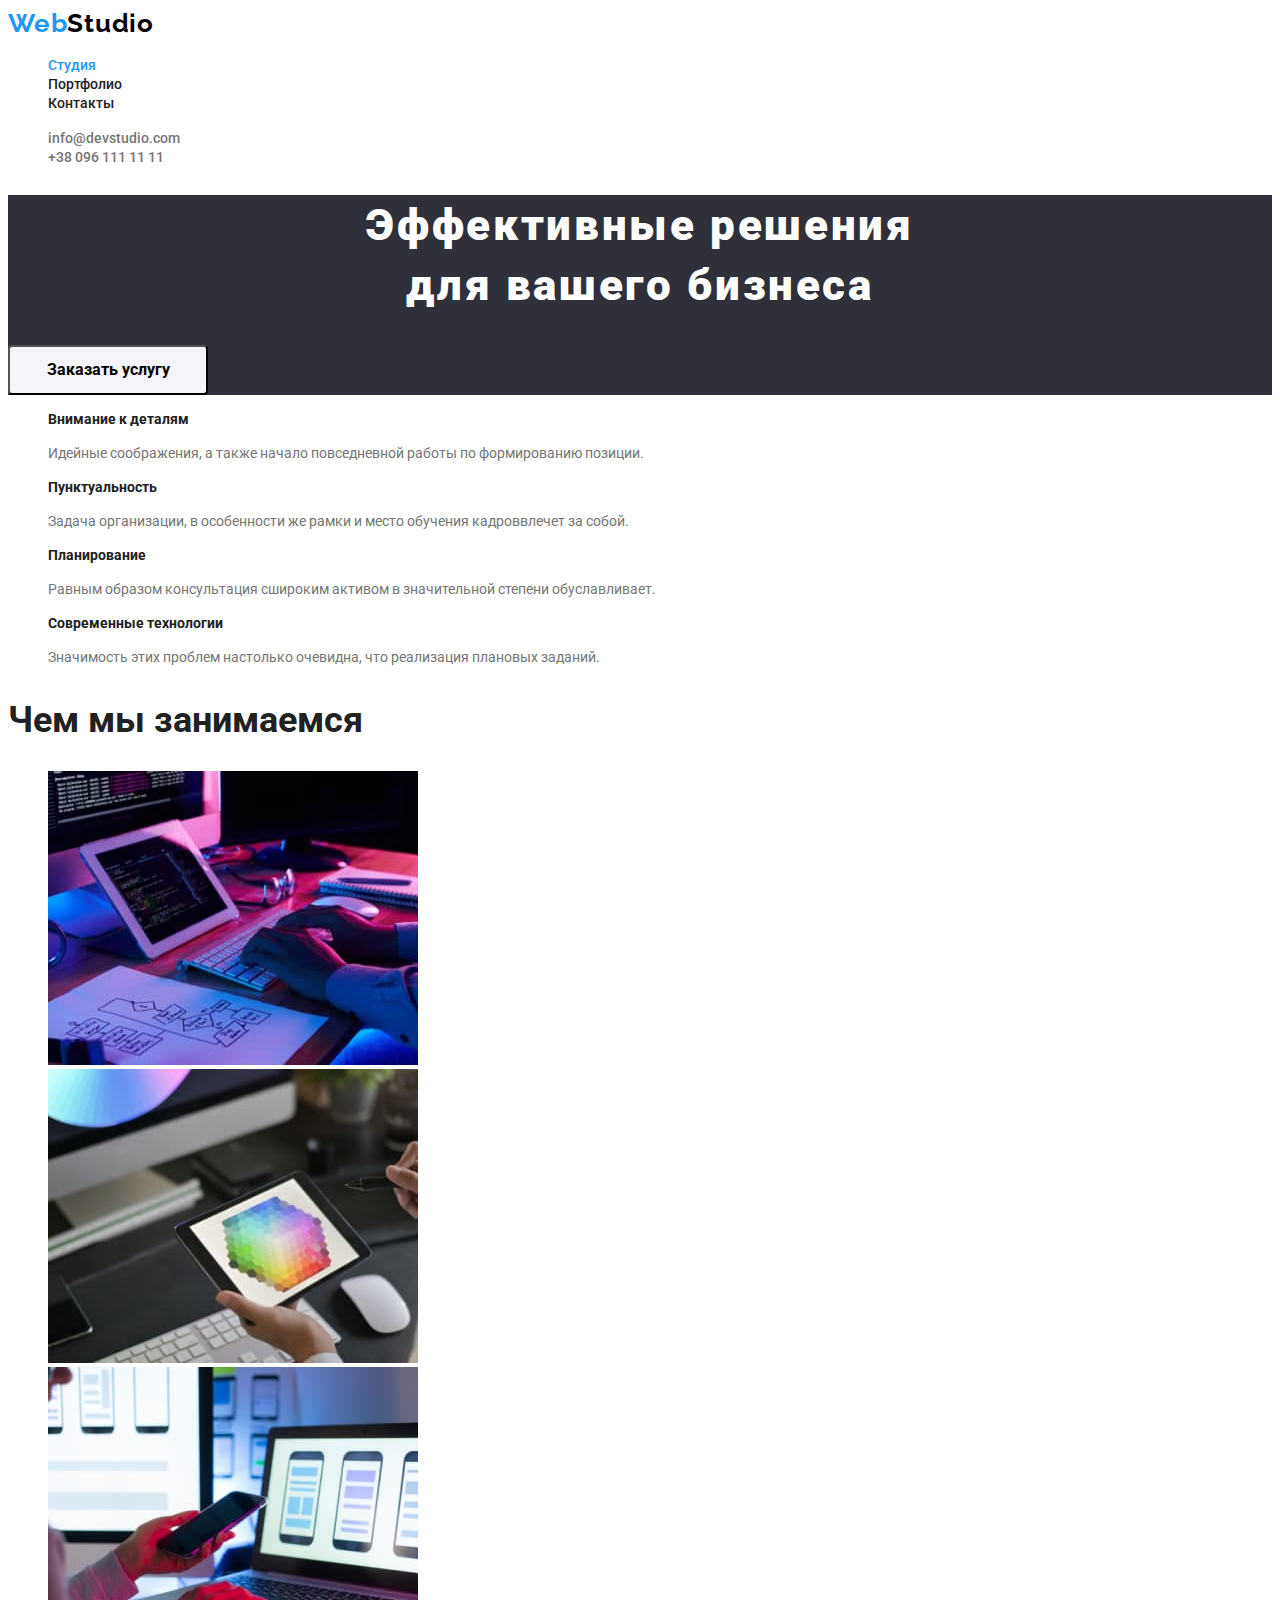
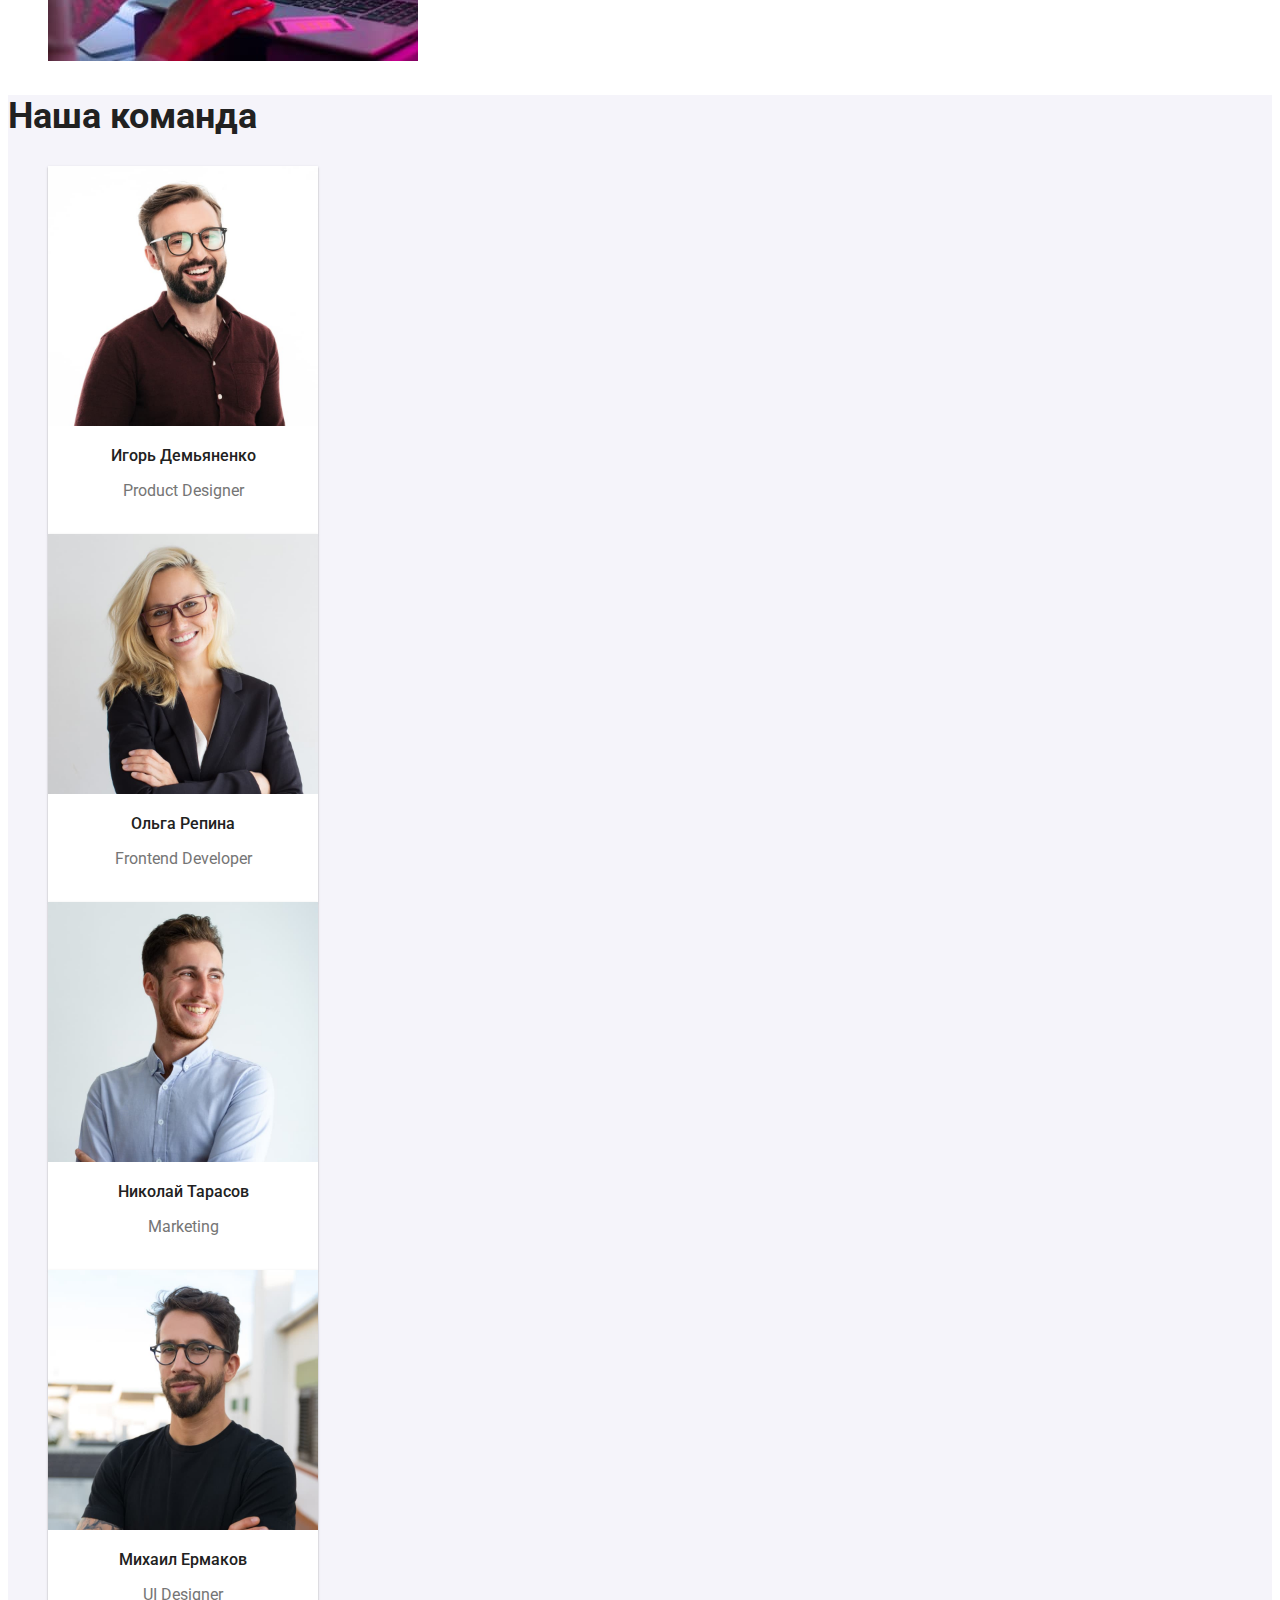
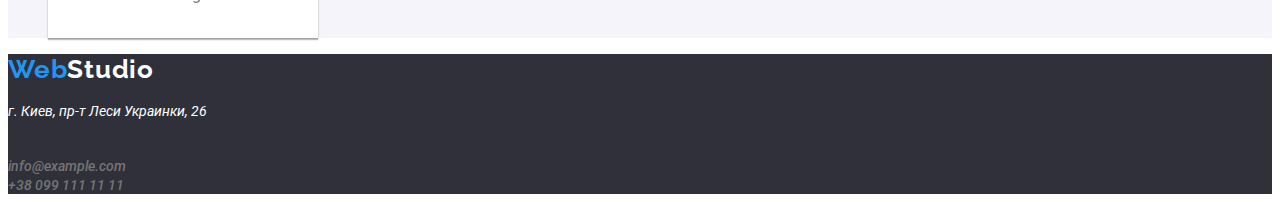
==== commit 1174ef35: "final" ====
--- a/index.html
+++ b/index.html
@@ -18,7 +18,7 @@
        <nav><a href="" class="logo">
         <span class="web">Web</span>Studio</a>
    <ul class="style-nav">
-    <li><a href="./index.html" class="link">Студия</a></li>
+    <li><a href="./index.html" class="link-main">Студия</a></li>
     <li><a href="./porfolio.html" class="link"> Портфолио</a></li>
     <li> <a href="" class="link"> Контакты</a></li>
 </ul>
--- a/CSS/style.css
+++ b/CSS/style.css
@@ -18,6 +18,14 @@
 }
 .web {color: #2196F3;}
 /* logo */
+.style-nav .link-main {
+    font-size: 14px;
+    line-height: 16px;
+    font-weight: 500;
+    color: #2196F3;
+    text-decoration: none;
+    list-style: none;
+}
 .style-nav .link {
     font-size: 14px;
     line-height: 16px;
@@ -166,7 +174,14 @@
 .web {
     color: #2196F3;
 }
-
+.style-nav .link-current {
+    font-size: 14px;
+    line-height: 16px;
+    font-weight: 500;
+    color: #2196F3;
+    text-decoration: none;
+    list-style: none;
+}
 .style-nav .link {
     font-size: 14px;
     line-height: 16px;
@@ -178,7 +193,7 @@
 .style-nav .link:hover,
 .style-nav .link:focus {
     color: #2196F3;}
-    .auth-nav .linknav {
+    .auth-nav .linknav-port {
         font-size: 14px;
         line-height: 16px;
         font-weight: 500;
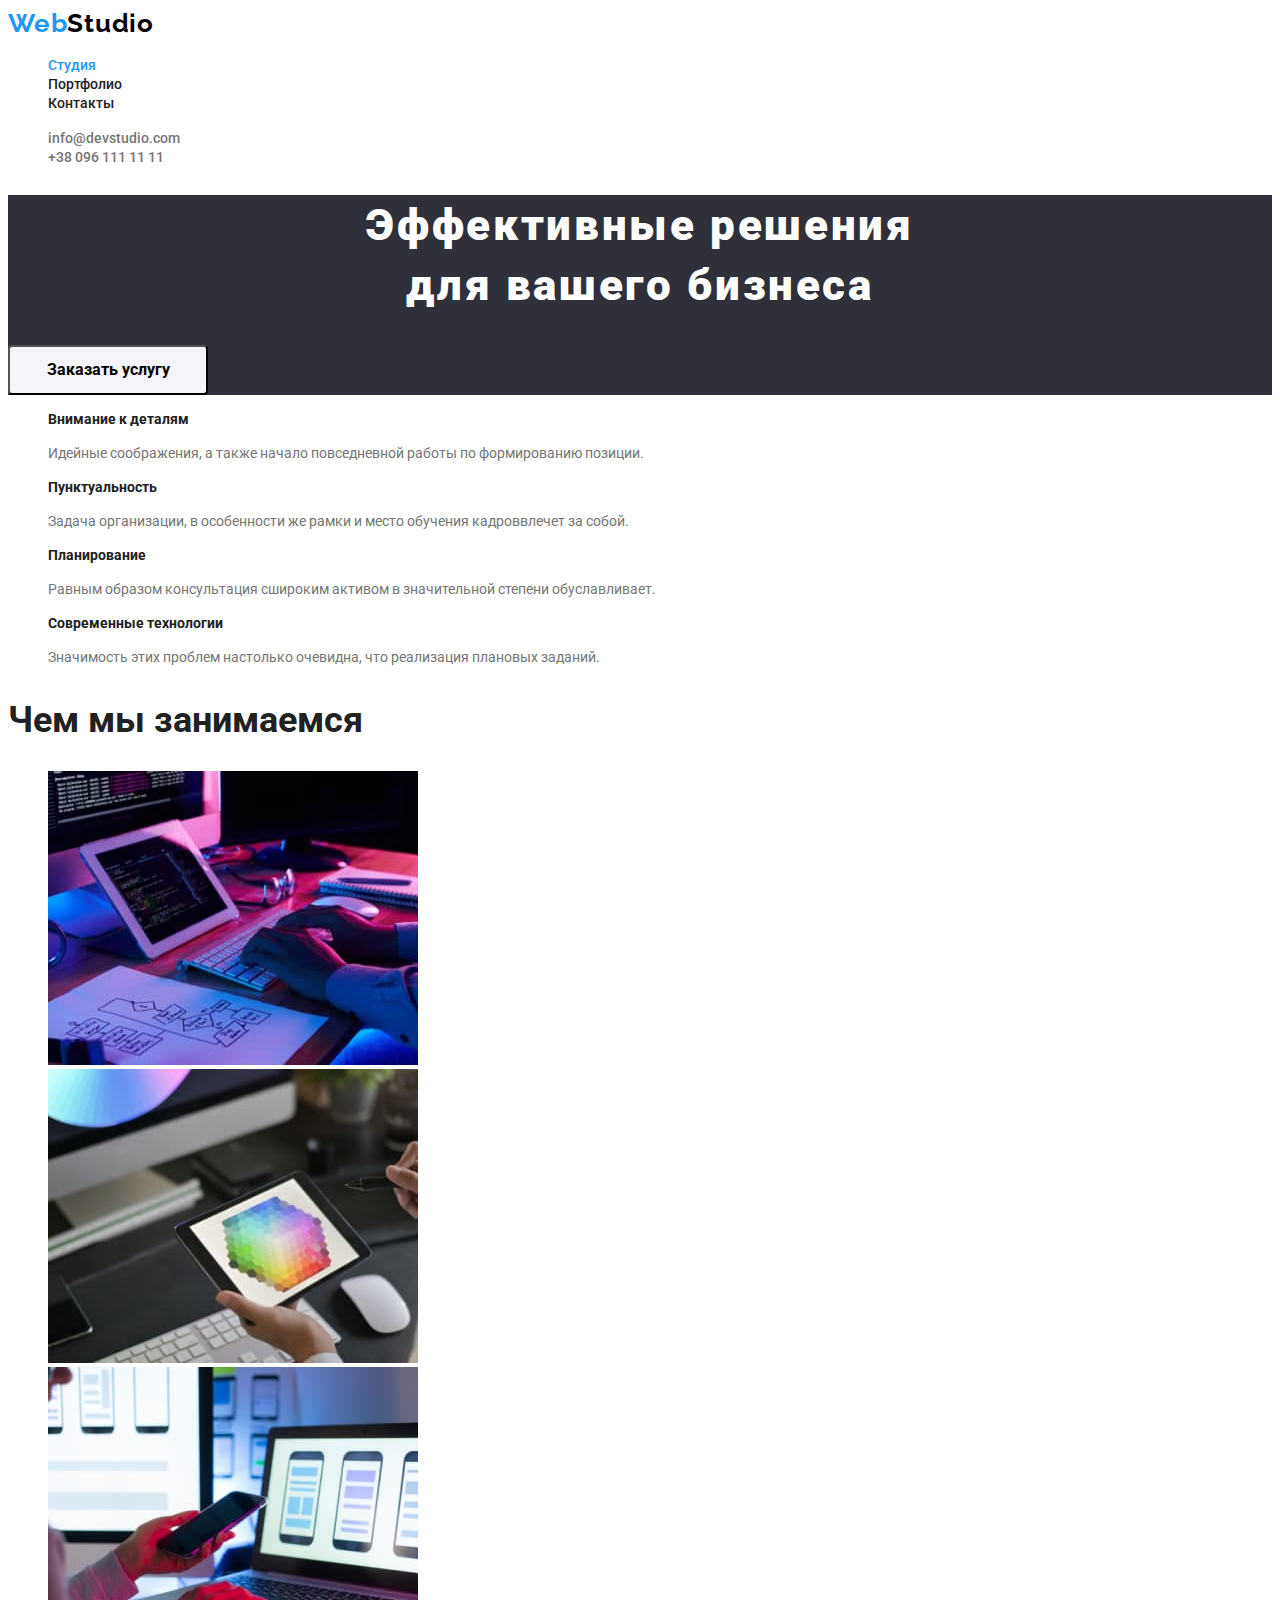
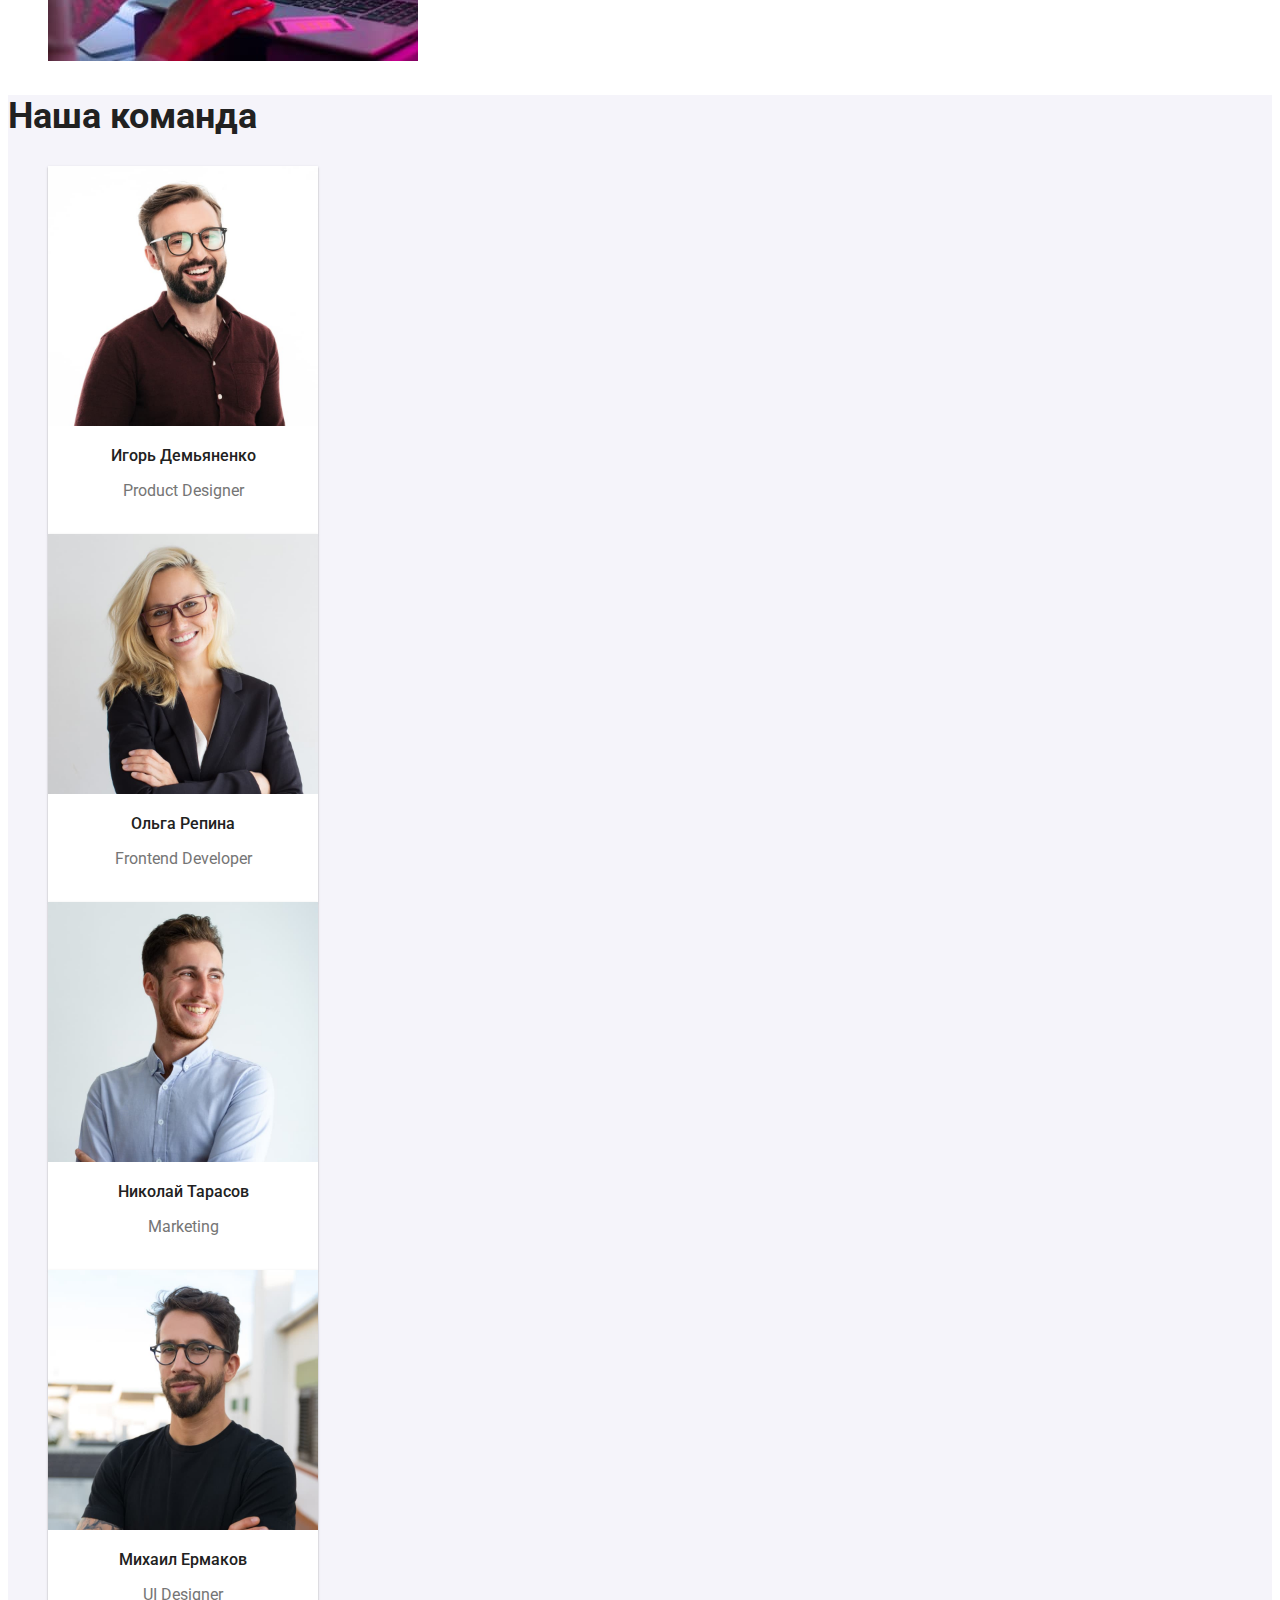
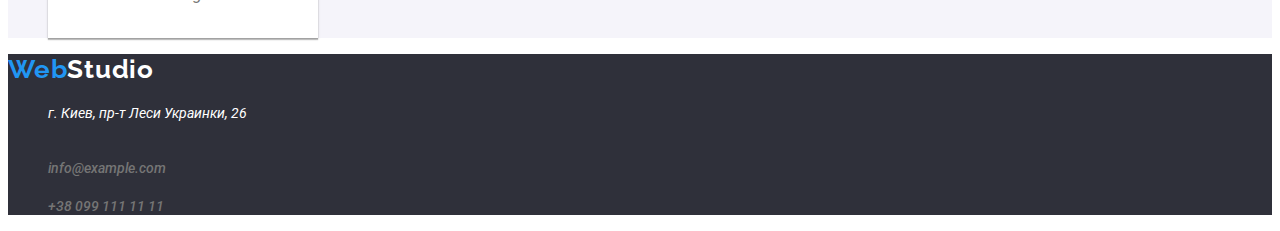
==== commit 99b5900a: "Update index.html" ====
--- a/index.html
+++ b/index.html
@@ -96,9 +96,11 @@
         <a href="" class="logodown-port">
             <span class="web">Web</span>Studio</a>
 <address>
-<p class="address"> г. Киев, пр-т Леси Украинки, 26</p> <br>
- <a href="" class="linknav"> info@example.com</a> <br> 
- <a href="" class="linknav"> +38 099 111 11 11</a>
+    <ul>
+<li><p class="address"> г. Киев, пр-т Леси Украинки, 26</p></li> <br>
+ <li><a href="" class="linknav"> info@example.com</a></li> <br> 
+<li> <a href="" class="linknav"> +38 099 111 11 11</a></li>
+</ul>
 </address>
 
     </footer>
